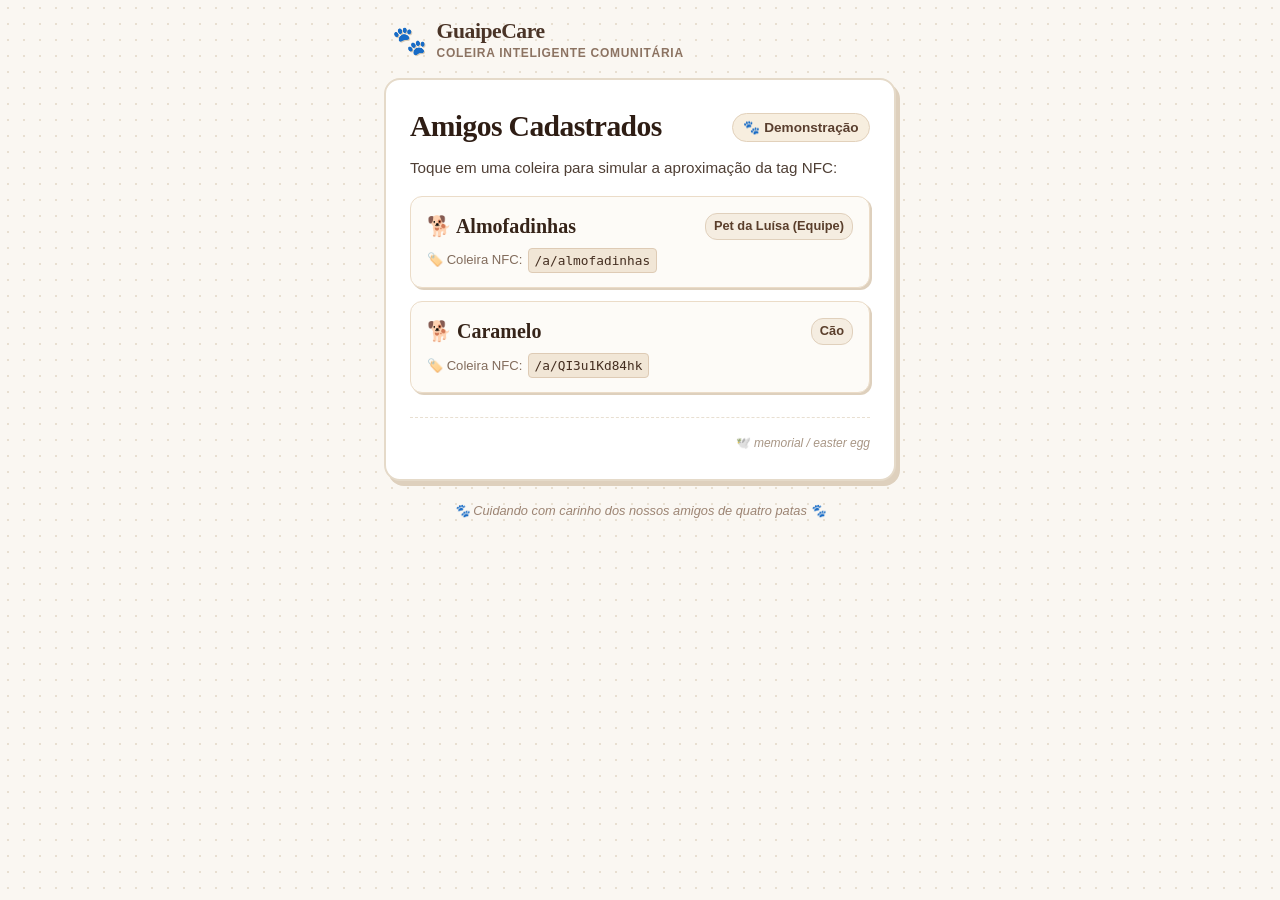
==== index.html @ dd93167d "Adiciona versão estática para navegador" ====
<!DOCTYPE html>
<html lang="pt-BR">
<head>
    <meta charset="UTF-8">
    <meta name="viewport" content="width=device-width, initial-scale=1.0">
    <title>Coleiras Disponíveis — GuaipeCare</title>
    <link rel="icon" href="data:image/svg+xml,<svg xmlns=%22http://www.w3.org/2000/svg%22 viewBox=%220 0 100 100%22><text y=%22.9em%22 font-size=%2290%22>🐾</text></svg>">
    <link rel="stylesheet" href="app/static/css/style.css">
</head>
<body>
    <header class="topo-site"><div class="container-topo"><span class="icone-marca">🐾</span><div class="texto-marca"><span class="nome-marca">GuaipeCare</span><span class="subtitulo-marca">Coleira Inteligente Comunitária</span></div></div></header>
    <main class="container"><article class="cartao"><header class="cabecalho-animal"><div class="titulo-linha"><h1>Amigos Cadastrados</h1><span class="badge-especie">🐾 Demonstração</span></div><p class="descricao" style="margin-top: 0.25rem;">Toque em uma coleira para simular a aproximação da tag NFC:</p></header><ul style="list-style: none; padding: 0; display: flex; flex-direction: column; gap: 0.85rem; margin-top: 1rem;"><li style="padding: 0.85rem 1rem; border: 1.5px solid #ebdcc8; border-radius: 12px; background: #fdfbf7; box-shadow: 2px 2px 0px #ded0bd; transition: transform 0.15s ease;"><a href="almofadinhas.html" style="text-decoration: none; color: inherit; display: block;"><div style="display: flex; align-items: center; justify-content: space-between;"><strong style="font-family: Georgia, serif; font-size: 1.25rem; color: #362419;">🐕 Almofadinhas</strong><span style="font-size: 0.8rem; background: #f5ede1; border: 1px solid #e0d0bc; padding: 0.15rem 0.5rem; border-radius: 12px; color: #5a3e2b; font-weight: 600;">Pet da Luísa (Equipe)</span></div><div style="font-size: 0.82rem; color: #826c5c; margin-top: 0.4rem; display: flex; align-items: center; gap: 0.35rem;"><span>🏷️ Coleira NFC:</span> <code style="background: #f1e6d6; border: 1px solid #decbb5; padding: 0.1rem 0.35rem; border-radius: 4px; font-family: monospace; font-size: 0.8rem; color: #442e20;">/a/almofadinhas</code></div></a></li><li style="padding: 0.85rem 1rem; border: 1.5px solid #ebdcc8; border-radius: 12px; background: #fdfbf7; box-shadow: 2px 2px 0px #ded0bd; transition: transform 0.15s ease;"><a href="QI3u1Kd84hk.html" style="text-decoration: none; color: inherit; display: block;"><div style="display: flex; align-items: center; justify-content: space-between;"><strong style="font-family: Georgia, serif; font-size: 1.25rem; color: #362419;">🐕 Caramelo</strong><span style="font-size: 0.8rem; background: #f5ede1; border: 1px solid #e0d0bc; padding: 0.15rem 0.5rem; border-radius: 12px; color: #5a3e2b; font-weight: 600;">Cão</span></div><div style="font-size: 0.82rem; color: #826c5c; margin-top: 0.4rem; display: flex; align-items: center; gap: 0.35rem;"><span>🏷️ Coleira NFC:</span> <code style="background: #f1e6d6; border: 1px solid #decbb5; padding: 0.1rem 0.35rem; border-radius: 4px; font-family: monospace; font-size: 0.8rem; color: #442e20;">/a/QI3u1Kd84hk</code></div></a></li></ul><footer style="margin-top: 1.5rem; text-align: right; border-top: 1px dashed #e8dfd1; padding-top: 0.75rem;"><a href="tsLaXibfAwM.html" style="font-size: 0.75rem; color: #a89685; text-decoration: none;" title="Memorial do Cão Orelha">🕊️ <em>memorial / easter egg</em></a></footer></article></main>
    <footer class="rodape-site"><p>🐾 Cuidando com carinho dos nossos amigos de quatro patas 🐾</p></footer>
</body>
</html>
---- app/static/css/style.css ----
/* ==========================================================================
   GuaipeCare — Estilo Retrô & Pet Friendly
   Simples, aconchegante e mobile-first
   ========================================================================== */

* {
    margin: 0;
    padding: 0;
    box-sizing: border-box;
}

body {
    font-family: -apple-system, BlinkMacSystemFont, "Segoe UI", Roboto, "Helvetica Neue", Arial, sans-serif;
    background-color: #faf7f2;
    background-image: radial-gradient(#e8dfd1 0.75px, transparent 0.75px);
    background-size: 16px 16px;
    color: #3b2d24;
    line-height: 1.55;
    padding: 0 1rem 2rem 1rem;
    min-height: 100vh;
}

/* --- Cabeçalho do Topo --- */
.topo-site {
    max-width: 32rem;
    margin: 0 auto;
    padding: 1.25rem 0.5rem 1rem 0.5rem;
}

.container-topo {
    display: flex;
    align-items: center;
    gap: 0.6rem;
}

.icone-marca {
    font-size: 1.75rem;
    line-height: 1;
    filter: drop-shadow(1px 1px 0px #d8ccb8);
}

.texto-marca {
    display: flex;
    flex-direction: column;
}

.nome-marca {
    font-family: Georgia, "Times New Roman", serif;
    font-weight: bold;
    font-size: 1.35rem;
    color: #4a3427;
    letter-spacing: -0.02em;
    line-height: 1.1;
}

.subtitulo-marca {
    font-size: 0.75rem;
    color: #8c7362;
    text-transform: uppercase;
    letter-spacing: 0.06em;
    font-weight: 600;
}

/* --- Container e Cartão Principal --- */
.container {
    max-width: 32rem;
    margin: 0 auto;
}

.cartao {
    background: #ffffff;
    border: 2px solid #e5dac9;
    border-radius: 16px;
    padding: 1.5rem;
    box-shadow: 4px 5px 0px #ded0bd;
    position: relative;
}

/* --- Fotos & Galeria Retrô (Estilo Fotografia) --- */
.foto-container {
    text-align: center;
    margin-bottom: 1.25rem;
}

.galeria-fotos {
    display: flex;
    gap: 0.85rem;
    overflow-x: auto;
    scroll-snap-type: x mandatory;
    padding: 0.25rem 0.25rem 0.75rem 0.25rem;
    -webkit-overflow-scrolling: touch;
}

.galeria-fotos .foto-item {
    flex: 0 0 88%;
    scroll-snap-align: center;
}

.foto-item {
    background: #fff;
    padding: 5px;
    border: 1.5px solid #e8dfd1;
    border-radius: 12px;
    box-shadow: 2px 3px 6px rgba(74, 52, 39, 0.08);
}

.foto-animal {
    max-width: 100%;
    width: 100%;
    height: 19rem;
    object-fit: cover;
    border-radius: 8px;
    display: block;
}

.indicador-fotos {
    font-size: 0.8rem;
    color: #8c7362;
    text-align: center;
    margin-top: -0.25rem;
    margin-bottom: 1rem;
    font-weight: 500;
}

/* --- Cabeçalho do Animal --- */
.cabecalho-animal {
    margin-bottom: 1rem;
}

.titulo-linha {
    display: flex;
    align-items: center;
    justify-content: space-between;
    flex-wrap: wrap;
    gap: 0.5rem;
    margin-bottom: 0.35rem;
}

h1 {
    font-family: Georgia, "Times New Roman", serif;
    font-size: 1.85rem;
    color: #2e1d14;
    letter-spacing: -0.02em;
}

.badge-especie {
    font-size: 0.85rem;
    font-weight: 600;
    color: #593e2e;
    background-color: #f7eedf;
    border: 1px solid #e2d1bb;
    padding: 0.2rem 0.65rem;
    border-radius: 20px;
    display: inline-flex;
    align-items: center;
    gap: 0.25rem;
}

.tag-nfc-selo {
    font-size: 0.8rem;
    color: #8c7362;
    display: flex;
    align-items: center;
    gap: 0.35rem;
}

.tag-nfc-selo code {
    background-color: #f6efe4;
    border: 1px solid #e5d8c6;
    padding: 0.15rem 0.45rem;
    border-radius: 4px;
    font-family: "Courier New", Courier, monospace;
    font-size: 0.82rem;
    color: #4a3427;
    font-weight: bold;
}

/* --- Seções do Perfil --- */
.secao {
    margin-top: 1rem;
    padding-top: 0.85rem;
    border-top: 1.5px dashed #ebdcc8;
}

h2 {
    font-family: Georgia, "Times New Roman", serif;
    font-size: 1.12rem;
    color: #4a3427;
    margin-bottom: 0.35rem;
    display: flex;
    align-items: center;
    gap: 0.35rem;
}

.descricao, .texto-vacinas, .contato {
    color: #4f3f35;
    font-size: 0.95rem;
    white-space: pre-line;
    line-height: 1.6;
}

/* --- Destaque do Avistamento --- */
.caixa-destaque-avistamento {
    display: flex;
    align-items: center;
    gap: 0.6rem;
    background-color: #fcf9f2;
    border: 1.5px solid #ede3d3;
    padding: 0.65rem 0.9rem;
    border-radius: 10px;
}

.icone-relogio {
    font-size: 1.2rem;
}

.horario-avistamento {
    color: #3b2d24;
    font-weight: 600;
    font-size: 0.95rem;
}

/* --- Aviso de Privacidade Retrô --- */
.aviso-privacidade {
    background-color: #fdfaf5;
    border: 1px solid #ece2d2;
    border-radius: 8px;
    padding: 0.85rem;
    margin-top: 1.25rem;
}

.aviso-privacidade p {
    font-size: 0.8rem;
    color: #7d6b5e;
    line-height: 1.5;
}

/* --- Status da Localização --- */
#status-localizacao {
    margin-top: 0.85rem;
    font-size: 0.88rem;
    text-align: center;
    color: #634b3d;
    min-height: 1.3rem;
    font-weight: 500;
}

/* --- Rodapé do Site --- */
.rodape-site {
    max-width: 32rem;
    margin: 1.25rem auto 0 auto;
    text-align: center;
}

.rodape-site p {
    font-size: 0.8rem;
    color: #9c8473;
    font-style: italic;
}
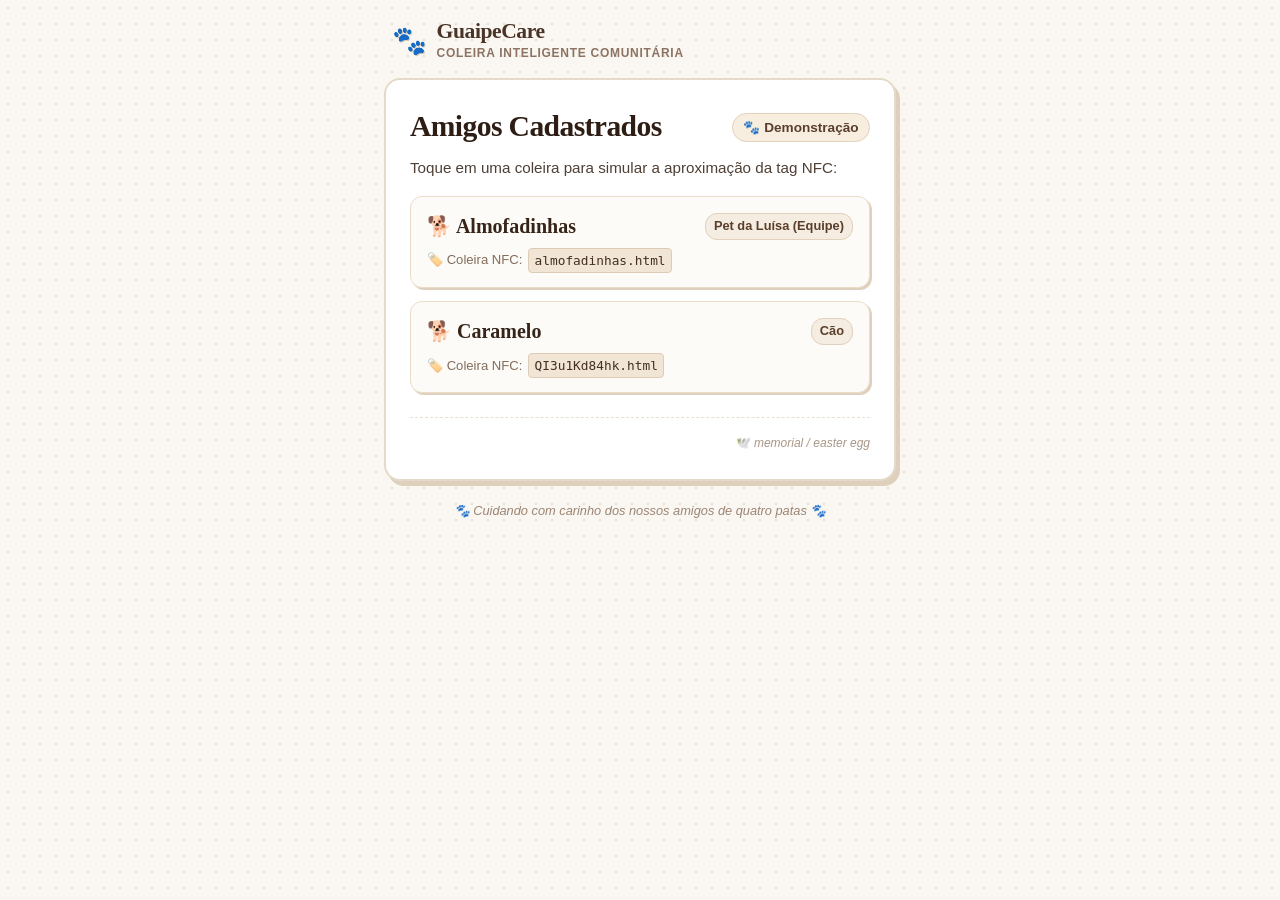
==== commit 53e492e9: "Mantém apenas site estático para GitHub Pages" ====
--- a/index.html
+++ b/index.html
@@ -9,7 +9,7 @@
 </head>
 <body>
     <header class="topo-site"><div class="container-topo"><span class="icone-marca">🐾</span><div class="texto-marca"><span class="nome-marca">GuaipeCare</span><span class="subtitulo-marca">Coleira Inteligente Comunitária</span></div></div></header>
-    <main class="container"><article class="cartao"><header class="cabecalho-animal"><div class="titulo-linha"><h1>Amigos Cadastrados</h1><span class="badge-especie">🐾 Demonstração</span></div><p class="descricao" style="margin-top: 0.25rem;">Toque em uma coleira para simular a aproximação da tag NFC:</p></header><ul style="list-style: none; padding: 0; display: flex; flex-direction: column; gap: 0.85rem; margin-top: 1rem;"><li style="padding: 0.85rem 1rem; border: 1.5px solid #ebdcc8; border-radius: 12px; background: #fdfbf7; box-shadow: 2px 2px 0px #ded0bd; transition: transform 0.15s ease;"><a href="almofadinhas.html" style="text-decoration: none; color: inherit; display: block;"><div style="display: flex; align-items: center; justify-content: space-between;"><strong style="font-family: Georgia, serif; font-size: 1.25rem; color: #362419;">🐕 Almofadinhas</strong><span style="font-size: 0.8rem; background: #f5ede1; border: 1px solid #e0d0bc; padding: 0.15rem 0.5rem; border-radius: 12px; color: #5a3e2b; font-weight: 600;">Pet da Luísa (Equipe)</span></div><div style="font-size: 0.82rem; color: #826c5c; margin-top: 0.4rem; display: flex; align-items: center; gap: 0.35rem;"><span>🏷️ Coleira NFC:</span> <code style="background: #f1e6d6; border: 1px solid #decbb5; padding: 0.1rem 0.35rem; border-radius: 4px; font-family: monospace; font-size: 0.8rem; color: #442e20;">/a/almofadinhas</code></div></a></li><li style="padding: 0.85rem 1rem; border: 1.5px solid #ebdcc8; border-radius: 12px; background: #fdfbf7; box-shadow: 2px 2px 0px #ded0bd; transition: transform 0.15s ease;"><a href="QI3u1Kd84hk.html" style="text-decoration: none; color: inherit; display: block;"><div style="display: flex; align-items: center; justify-content: space-between;"><strong style="font-family: Georgia, serif; font-size: 1.25rem; color: #362419;">🐕 Caramelo</strong><span style="font-size: 0.8rem; background: #f5ede1; border: 1px solid #e0d0bc; padding: 0.15rem 0.5rem; border-radius: 12px; color: #5a3e2b; font-weight: 600;">Cão</span></div><div style="font-size: 0.82rem; color: #826c5c; margin-top: 0.4rem; display: flex; align-items: center; gap: 0.35rem;"><span>🏷️ Coleira NFC:</span> <code style="background: #f1e6d6; border: 1px solid #decbb5; padding: 0.1rem 0.35rem; border-radius: 4px; font-family: monospace; font-size: 0.8rem; color: #442e20;">/a/QI3u1Kd84hk</code></div></a></li></ul><footer style="margin-top: 1.5rem; text-align: right; border-top: 1px dashed #e8dfd1; padding-top: 0.75rem;"><a href="tsLaXibfAwM.html" style="font-size: 0.75rem; color: #a89685; text-decoration: none;" title="Memorial do Cão Orelha">🕊️ <em>memorial / easter egg</em></a></footer></article></main>
+    <main class="container"><article class="cartao"><header class="cabecalho-animal"><div class="titulo-linha"><h1>Amigos Cadastrados</h1><span class="badge-especie">🐾 Demonstração</span></div><p class="descricao" style="margin-top: 0.25rem;">Toque em uma coleira para simular a aproximação da tag NFC:</p></header><ul style="list-style: none; padding: 0; display: flex; flex-direction: column; gap: 0.85rem; margin-top: 1rem;"><li style="padding: 0.85rem 1rem; border: 1.5px solid #ebdcc8; border-radius: 12px; background: #fdfbf7; box-shadow: 2px 2px 0px #ded0bd; transition: transform 0.15s ease;"><a href="almofadinhas.html" style="text-decoration: none; color: inherit; display: block;"><div style="display: flex; align-items: center; justify-content: space-between;"><strong style="font-family: Georgia, serif; font-size: 1.25rem; color: #362419;">🐕 Almofadinhas</strong><span style="font-size: 0.8rem; background: #f5ede1; border: 1px solid #e0d0bc; padding: 0.15rem 0.5rem; border-radius: 12px; color: #5a3e2b; font-weight: 600;">Pet da Luísa (Equipe)</span></div><div style="font-size: 0.82rem; color: #826c5c; margin-top: 0.4rem; display: flex; align-items: center; gap: 0.35rem;"><span>🏷️ Coleira NFC:</span> <code style="background: #f1e6d6; border: 1px solid #decbb5; padding: 0.1rem 0.35rem; border-radius: 4px; font-family: monospace; font-size: 0.8rem; color: #442e20;">almofadinhas.html</code></div></a></li><li style="padding: 0.85rem 1rem; border: 1.5px solid #ebdcc8; border-radius: 12px; background: #fdfbf7; box-shadow: 2px 2px 0px #ded0bd; transition: transform 0.15s ease;"><a href="QI3u1Kd84hk.html" style="text-decoration: none; color: inherit; display: block;"><div style="display: flex; align-items: center; justify-content: space-between;"><strong style="font-family: Georgia, serif; font-size: 1.25rem; color: #362419;">🐕 Caramelo</strong><span style="font-size: 0.8rem; background: #f5ede1; border: 1px solid #e0d0bc; padding: 0.15rem 0.5rem; border-radius: 12px; color: #5a3e2b; font-weight: 600;">Cão</span></div><div style="font-size: 0.82rem; color: #826c5c; margin-top: 0.4rem; display: flex; align-items: center; gap: 0.35rem;"><span>🏷️ Coleira NFC:</span> <code style="background: #f1e6d6; border: 1px solid #decbb5; padding: 0.1rem 0.35rem; border-radius: 4px; font-family: monospace; font-size: 0.8rem; color: #442e20;">QI3u1Kd84hk.html</code></div></a></li></ul><footer style="margin-top: 1.5rem; text-align: right; border-top: 1px dashed #e8dfd1; padding-top: 0.75rem;"><a href="tsLaXibfAwM.html" style="font-size: 0.75rem; color: #a89685; text-decoration: none;" title="Memorial do Cão Orelha">🕊️ <em>memorial / easter egg</em></a></footer></article></main>
     <footer class="rodape-site"><p>🐾 Cuidando com carinho dos nossos amigos de quatro patas 🐾</p></footer>
 </body>
 </html>
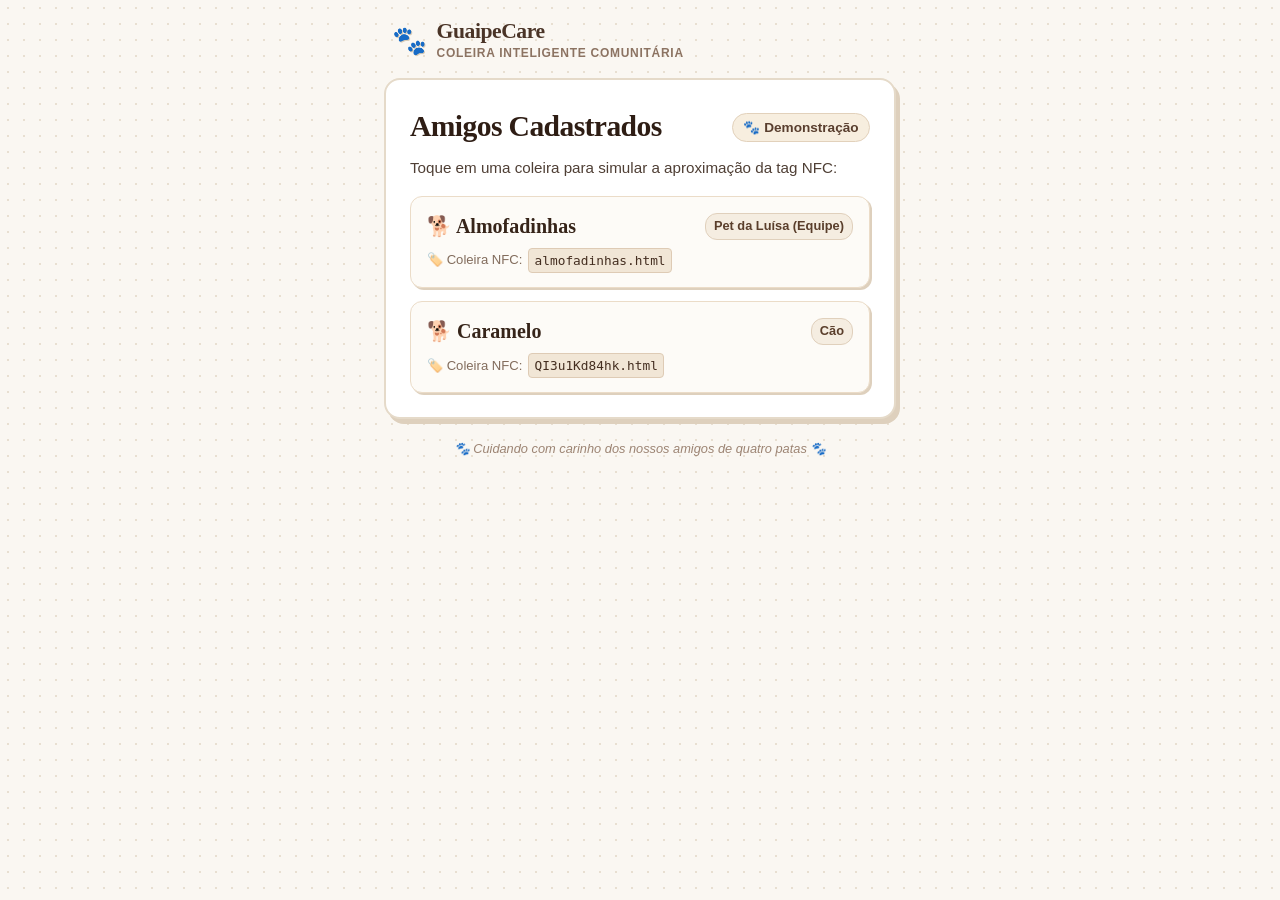
==== commit 62f8cfdb: "Remove link do memorial da página inicial" ====
--- a/index.html
+++ b/index.html
@@ -9,7 +9,7 @@
 </head>
 <body>
     <header class="topo-site"><div class="container-topo"><span class="icone-marca">🐾</span><div class="texto-marca"><span class="nome-marca">GuaipeCare</span><span class="subtitulo-marca">Coleira Inteligente Comunitária</span></div></div></header>
-    <main class="container"><article class="cartao"><header class="cabecalho-animal"><div class="titulo-linha"><h1>Amigos Cadastrados</h1><span class="badge-especie">🐾 Demonstração</span></div><p class="descricao" style="margin-top: 0.25rem;">Toque em uma coleira para simular a aproximação da tag NFC:</p></header><ul style="list-style: none; padding: 0; display: flex; flex-direction: column; gap: 0.85rem; margin-top: 1rem;"><li style="padding: 0.85rem 1rem; border: 1.5px solid #ebdcc8; border-radius: 12px; background: #fdfbf7; box-shadow: 2px 2px 0px #ded0bd; transition: transform 0.15s ease;"><a href="almofadinhas.html" style="text-decoration: none; color: inherit; display: block;"><div style="display: flex; align-items: center; justify-content: space-between;"><strong style="font-family: Georgia, serif; font-size: 1.25rem; color: #362419;">🐕 Almofadinhas</strong><span style="font-size: 0.8rem; background: #f5ede1; border: 1px solid #e0d0bc; padding: 0.15rem 0.5rem; border-radius: 12px; color: #5a3e2b; font-weight: 600;">Pet da Luísa (Equipe)</span></div><div style="font-size: 0.82rem; color: #826c5c; margin-top: 0.4rem; display: flex; align-items: center; gap: 0.35rem;"><span>🏷️ Coleira NFC:</span> <code style="background: #f1e6d6; border: 1px solid #decbb5; padding: 0.1rem 0.35rem; border-radius: 4px; font-family: monospace; font-size: 0.8rem; color: #442e20;">almofadinhas.html</code></div></a></li><li style="padding: 0.85rem 1rem; border: 1.5px solid #ebdcc8; border-radius: 12px; background: #fdfbf7; box-shadow: 2px 2px 0px #ded0bd; transition: transform 0.15s ease;"><a href="QI3u1Kd84hk.html" style="text-decoration: none; color: inherit; display: block;"><div style="display: flex; align-items: center; justify-content: space-between;"><strong style="font-family: Georgia, serif; font-size: 1.25rem; color: #362419;">🐕 Caramelo</strong><span style="font-size: 0.8rem; background: #f5ede1; border: 1px solid #e0d0bc; padding: 0.15rem 0.5rem; border-radius: 12px; color: #5a3e2b; font-weight: 600;">Cão</span></div><div style="font-size: 0.82rem; color: #826c5c; margin-top: 0.4rem; display: flex; align-items: center; gap: 0.35rem;"><span>🏷️ Coleira NFC:</span> <code style="background: #f1e6d6; border: 1px solid #decbb5; padding: 0.1rem 0.35rem; border-radius: 4px; font-family: monospace; font-size: 0.8rem; color: #442e20;">QI3u1Kd84hk.html</code></div></a></li></ul><footer style="margin-top: 1.5rem; text-align: right; border-top: 1px dashed #e8dfd1; padding-top: 0.75rem;"><a href="tsLaXibfAwM.html" style="font-size: 0.75rem; color: #a89685; text-decoration: none;" title="Memorial do Cão Orelha">🕊️ <em>memorial / easter egg</em></a></footer></article></main>
+    <main class="container"><article class="cartao"><header class="cabecalho-animal"><div class="titulo-linha"><h1>Amigos Cadastrados</h1><span class="badge-especie">🐾 Demonstração</span></div><p class="descricao" style="margin-top: 0.25rem;">Toque em uma coleira para simular a aproximação da tag NFC:</p></header><ul style="list-style: none; padding: 0; display: flex; flex-direction: column; gap: 0.85rem; margin-top: 1rem;"><li style="padding: 0.85rem 1rem; border: 1.5px solid #ebdcc8; border-radius: 12px; background: #fdfbf7; box-shadow: 2px 2px 0px #ded0bd; transition: transform 0.15s ease;"><a href="almofadinhas.html" style="text-decoration: none; color: inherit; display: block;"><div style="display: flex; align-items: center; justify-content: space-between;"><strong style="font-family: Georgia, serif; font-size: 1.25rem; color: #362419;">🐕 Almofadinhas</strong><span style="font-size: 0.8rem; background: #f5ede1; border: 1px solid #e0d0bc; padding: 0.15rem 0.5rem; border-radius: 12px; color: #5a3e2b; font-weight: 600;">Pet da Luísa (Equipe)</span></div><div style="font-size: 0.82rem; color: #826c5c; margin-top: 0.4rem; display: flex; align-items: center; gap: 0.35rem;"><span>🏷️ Coleira NFC:</span> <code style="background: #f1e6d6; border: 1px solid #decbb5; padding: 0.1rem 0.35rem; border-radius: 4px; font-family: monospace; font-size: 0.8rem; color: #442e20;">almofadinhas.html</code></div></a></li><li style="padding: 0.85rem 1rem; border: 1.5px solid #ebdcc8; border-radius: 12px; background: #fdfbf7; box-shadow: 2px 2px 0px #ded0bd; transition: transform 0.15s ease;"><a href="QI3u1Kd84hk.html" style="text-decoration: none; color: inherit; display: block;"><div style="display: flex; align-items: center; justify-content: space-between;"><strong style="font-family: Georgia, serif; font-size: 1.25rem; color: #362419;">🐕 Caramelo</strong><span style="font-size: 0.8rem; background: #f5ede1; border: 1px solid #e0d0bc; padding: 0.15rem 0.5rem; border-radius: 12px; color: #5a3e2b; font-weight: 600;">Cão</span></div><div style="font-size: 0.82rem; color: #826c5c; margin-top: 0.4rem; display: flex; align-items: center; gap: 0.35rem;"><span>🏷️ Coleira NFC:</span> <code style="background: #f1e6d6; border: 1px solid #decbb5; padding: 0.1rem 0.35rem; border-radius: 4px; font-family: monospace; font-size: 0.8rem; color: #442e20;">QI3u1Kd84hk.html</code></div></a></li></ul></article></main>
     <footer class="rodape-site"><p>🐾 Cuidando com carinho dos nossos amigos de quatro patas 🐾</p></footer>
 </body>
 </html>
